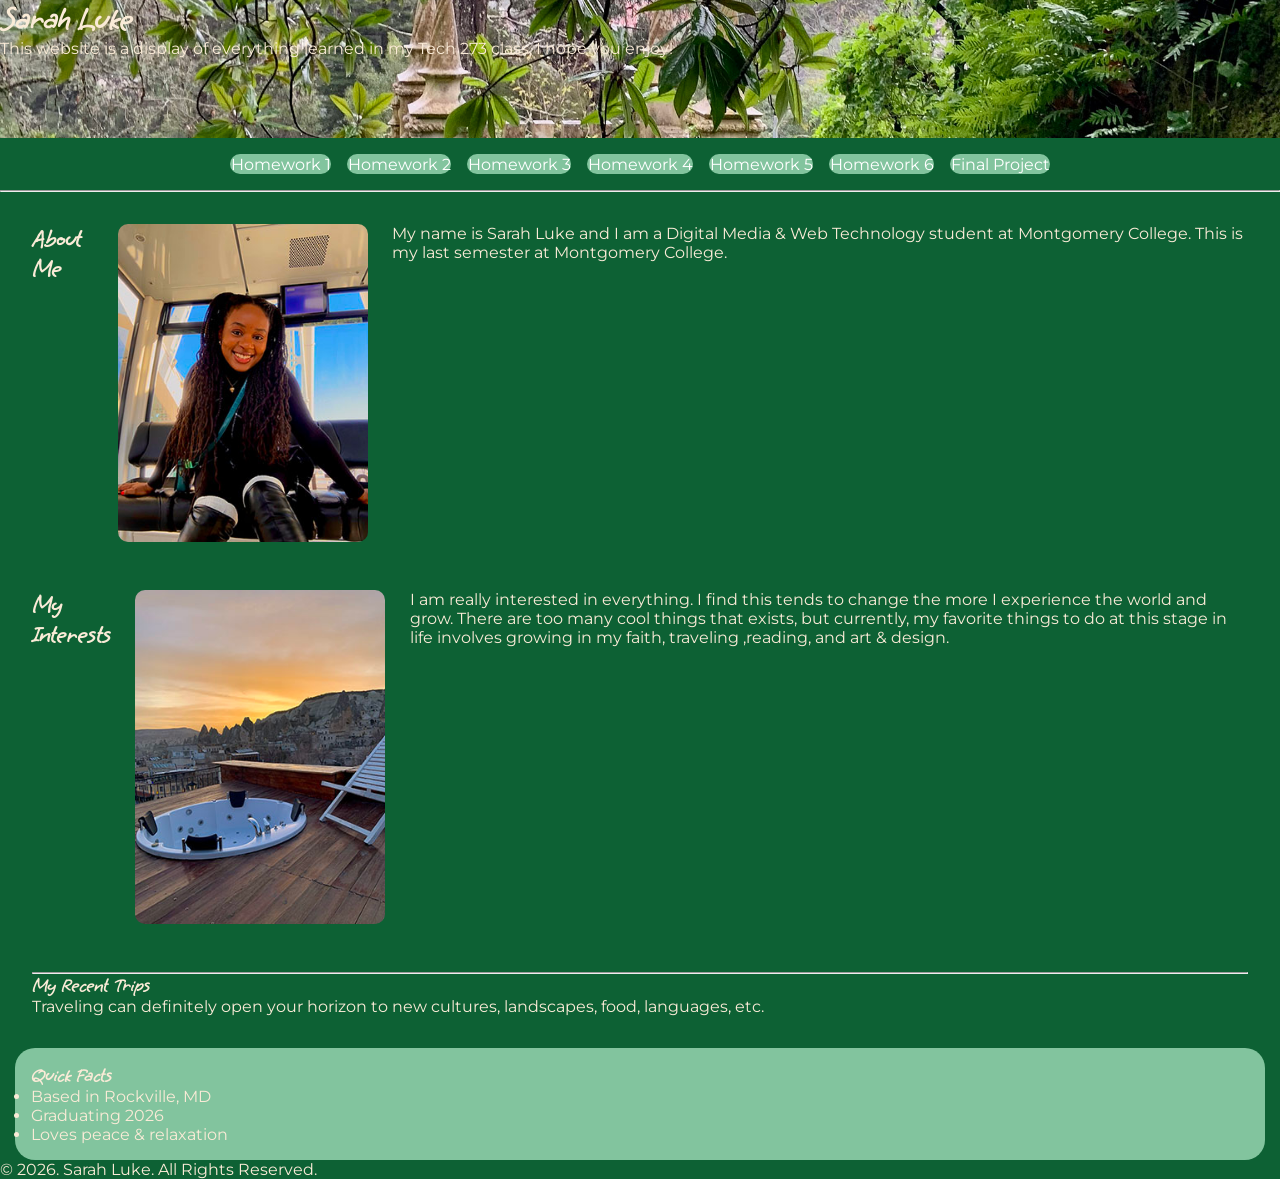
==== index.html @ 8a3a4a16 "Main entry Main entry" ====
<!Doctype html>
<html lang="en-US">
	<head>
		<meta charset="utf-8">
		<meta name="viewport" content="width=device-width, initial-scale=1.0">
		<title>Sarah's Tech273</title>
		
		<!--CSS-->
		<link rel="stylesheet" href="css/main.css">
		
		<!--Google Fonts-->
		<!--Using Google Fonts "Grape Nuts" for some pretty headers and titles and "Montserrat" for body or content-->
		<link rel="preconnect" href="https://fonts.googleapis.com">
		<link rel="preconnect" href="https://fonts.gstatic.com" crossorigin>
		<link href="https://fonts.googleapis.com/css2?family=Grape+Nuts&family=Montserrat:ital,wght@0,100..900;1,100..900&display=swap" rel="stylesheet">
		
	</head>

	<body>
		<header> 
			<h1>Sarah Luke</h1>
			<p>This website is a display of everything learned in my Tech 273 class, I hope you enjoy!</p>
		</header>
		<!--Navigation Bar-->
		<nav>
			<ul>
				<li><a href="index.html">Homework 1</a></li>
				<li><a href="#">Homework 2</a></li>
				<li><a href="#">Homework 3</a></li>
				<li><a href="#">Homework 4</a></li>
				<li><a href="#">Homework 5</a></li>
				<li><a href="#">Homework 6</a></li>
				<li><a href="#">Final Project</a></li>	
			</ul>
		</nav>
		<hr>
	<div class="content-wrapper">
		<main>
		<!-- About Me Section-->
			<section class="about">
				<h2>About Me</h2>
				<img src="images/montreal.jpg" alt="me in Canada">
				<p>My name is Sarah Luke and I am a Digital Media &amp; Web Technology student at Montgomery College. This is my last semester at Montgomery College. </p>
			
			</section>
		
		<!-- Interests Section-->
			<section class="interests">
				<h2>My Interests</h2>
				<img src="images/cappadocia.jpg" alt="Cappadocia, Turkey">
				<p>I am really interested in everything. I find this tends to change the more I experience the world and grow. There are too many cool things that exists, but currently, my favorite things to do at this stage in life involves growing in my faith, traveling ,reading, and art &amp; design.</p>
			</section>
			<hr>		
		<!-- Travel Article-->
			<article>
				<h3> My Recent Trips</h3>
				<p>Traveling can definitely open your horizon to new cultures, landscapes, food, languages, etc. </p>
			</article>
		</main>
	</div>	
		<!--Quick Facts-->
		<aside>
			<h3>Quick Facts</h3>
			<ul>	
				<li>Based in Rockville, MD</li>
				<li>Graduating 2026</li>
				<li>Loves peace &amp; relaxation</li>
			</ul>
		</aside>
		
		<!--Footer-->
		<footer>
			<p>&copy; 2026. Sarah Luke. All Rights Reserved.</p>
		</footer>
	</body>
</html>
---- css/main.css ----
@charset "utf-8";
/* CSS Document */

/*Box-Sizing & Reset*/
*{
	margin: 0;
	padding: 0;
	box-sizing: border-box;
}
/*BODY*/
body{
	background:#0D6134;
	color:antiquewhite;
	font-family:"Montserrat", sans-serif;	
}

h1, h2, h3{
	font-family:"Grape Nuts", cursive;
}

header{
	background-image: url("../images/portugal.jpg");/*this adds an image in the header section*/
	background-repeat: no-repeat;
	background-position:center;
	background-size:cover;
	display: flex;
	flex-direction: column;
	justify-content: flex-end;
	padding-bottom: 5em;
}

/*NAVIGATION*/

nav ul{
	list-style: none;
	display: flex;
	gap: 1em;
	padding: 1em;
	justify-content: center;
}
nav li a{
	display: inline-block;
	padding: .5px .5px;
	background:#82C49E;
	border-radius: 25px;
	text-decoration: none;
	border: 1px beige;
	color: white;
}

nav li a:visited{
	color:#F36A6A;
}

nav li a:hover{
	color: #8EDCD8;
}
/*IMAGES*/

img{
	width: 250px;
	height: auto;
	border-radius: 10px;
}

/*DIV CLASS CONTENT WRAPPER*/
.content-wrapper{
	disply:flex;
	gap: 3em;
	margin: 2em;
}

/*MAIN COLOUMN*/
main{
}
/*FLEXBOX LAYOUT FOR MY SECTIONS*/

/*Section*/
section{
	display:flex;
	align-items: flex-start;
	gap: 1.53em;
	margin-bottom: 3em;
}

/*ABOUT ME*/
.about{
	flex-direction: row; /*image to the righ*/
}

/*INTERESTS*/
.interests {
	flex-direction: row;
}

/*ASIDE*/
aside{
	background:#82C49E;
	padding: 1em;
	margin-left: 15px;
	margin-right: 15px;
	border-radius: 20px;
}
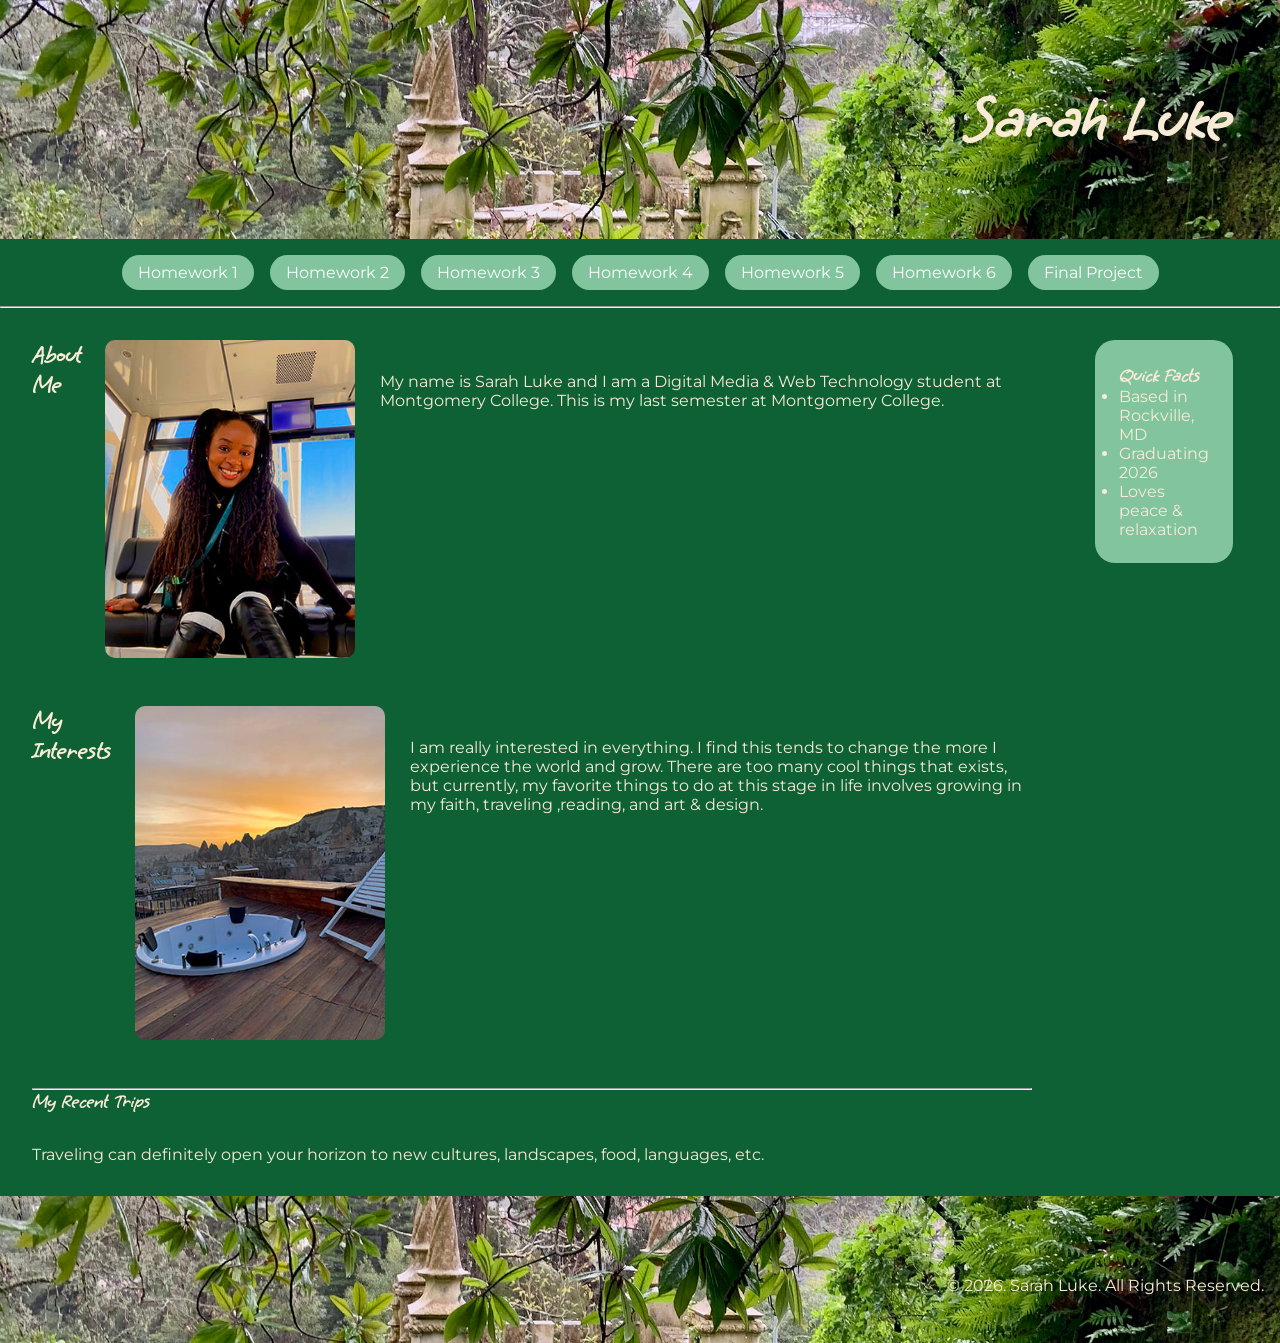
==== commit 2fbf474c: "final homepage final homepage" ====
--- a/index.html
+++ b/index.html
@@ -19,7 +19,6 @@
 	<body>
 		<header> 
 			<h1>Sarah Luke</h1>
-			<p>This website is a display of everything learned in my Tech 273 class, I hope you enjoy!</p>
 		</header>
 		<!--Navigation Bar-->
 		<nav>
@@ -57,7 +56,6 @@
 				<p>Traveling can definitely open your horizon to new cultures, landscapes, food, languages, etc. </p>
 			</article>
 		</main>
-	</div>	
 		<!--Quick Facts-->
 		<aside>
 			<h3>Quick Facts</h3>
@@ -67,6 +65,8 @@
 				<li>Loves peace &amp; relaxation</li>
 			</ul>
 		</aside>
+	</div>	
+		
 		
 		<!--Footer-->
 		<footer>
--- a/css/main.css
+++ b/css/main.css
@@ -18,15 +18,27 @@
 	font-family:"Grape Nuts", cursive;
 }
 
+/*HEADER*/
 header{
 	background-image: url("../images/portugal.jpg");/*this adds an image in the header section*/
 	background-repeat: no-repeat;
 	background-position:center;
 	background-size:cover;
+	position: relative;
 	display: flex;
 	flex-direction: column;
 	justify-content: flex-end;
-	padding-bottom: 5em;
+	padding: 5em 3em;
+}
+
+header h1{
+	font-size: 4em;
+	font-weight: 700;
+	text-align: right;
+}
+
+p{
+	padding-top: 2em;
 }
 
 /*NAVIGATION*/
@@ -40,7 +52,7 @@
 }
 nav li a{
 	display: inline-block;
-	padding: .5px .5px;
+	padding: .5em 1em;
 	background:#82C49E;
 	border-radius: 25px;
 	text-decoration: none;
@@ -65,7 +77,7 @@
 
 /*DIV CLASS CONTENT WRAPPER*/
 .content-wrapper{
-	disply:flex;
+	display:flex;
 	gap: 3em;
 	margin: 2em;
 }
@@ -96,10 +108,24 @@
 /*ASIDE*/
 aside{
 	background:#82C49E;
-	padding: 1em;
+	padding: 1.5em;
 	margin-left: 15px;
 	margin-right: 15px;
 	border-radius: 20px;
+	height: fit-content;
+}
+
+footer{
+	text-align: right;
+	background-image: url("../images/portugal.jpg");/*this adds an image in the header section*/
+	background-repeat: no-repeat;
+	background-position:center;
+	background-size:cover;
+	position: relative;
+	display: flex;
+	flex-direction: column;
+	justify-content: flex-end;
+	padding: 3em 1em;
 }
 
 
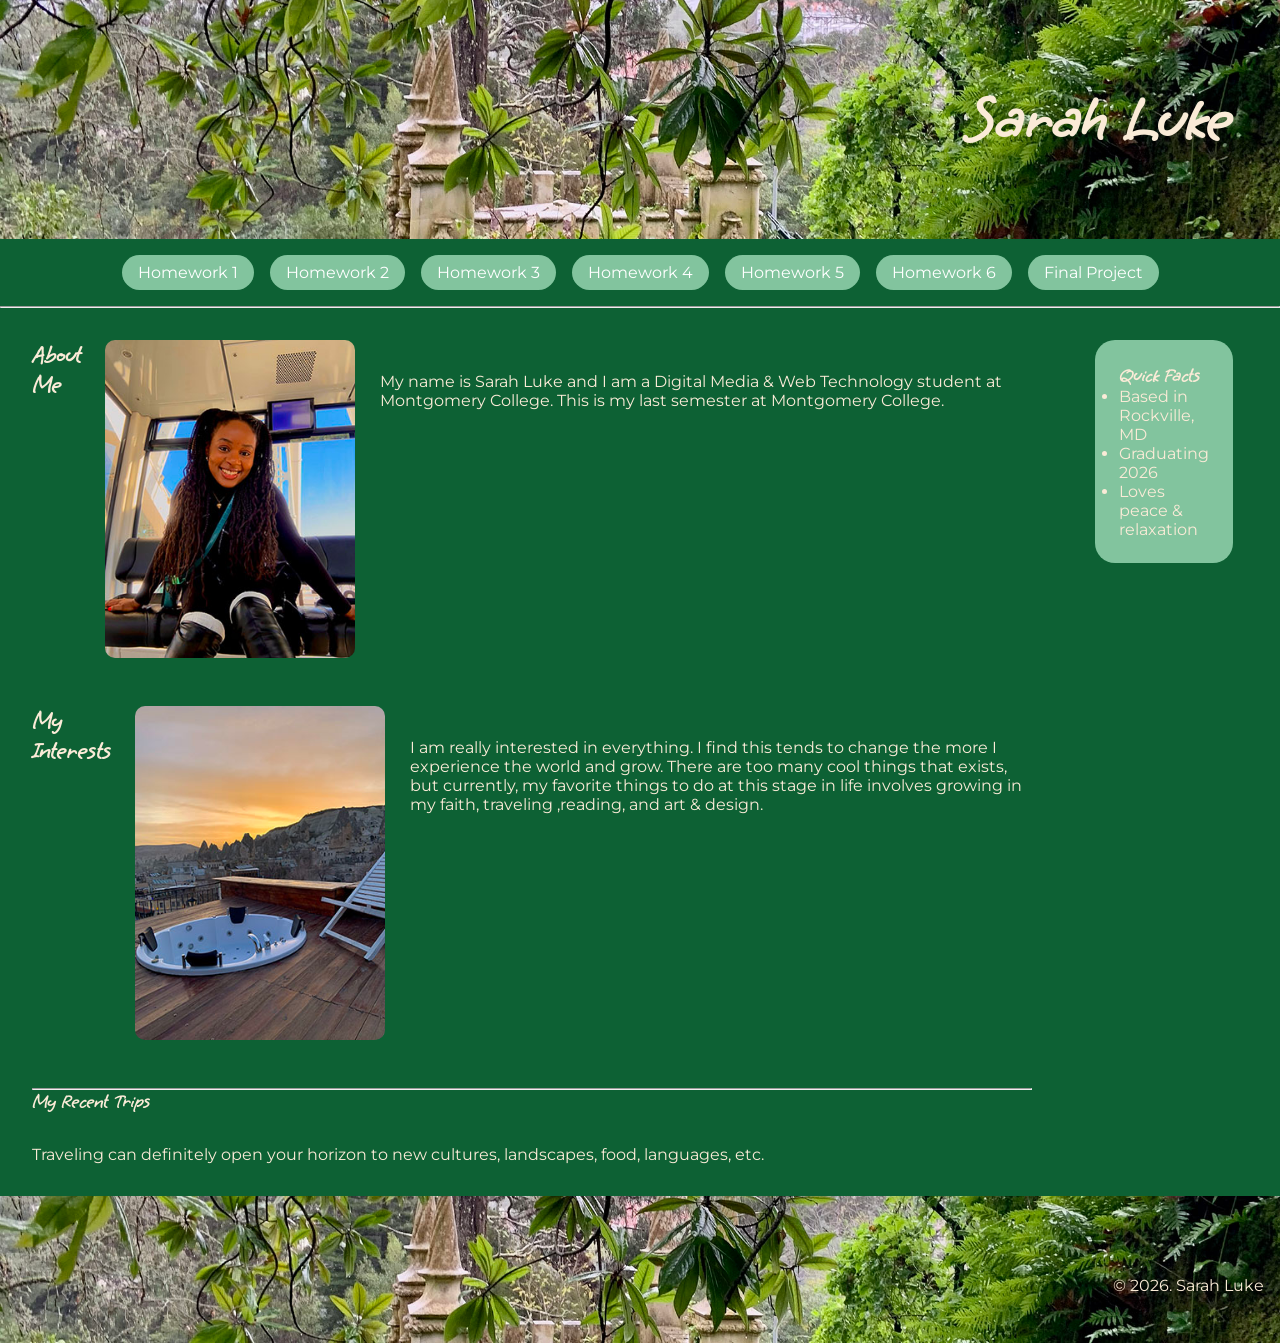
==== commit 14e2caa2: "footer change footer change" ====
--- a/index.html
+++ b/index.html
@@ -70,7 +70,7 @@
 		
 		<!--Footer-->
 		<footer>
-			<p>&copy; 2026. Sarah Luke. All Rights Reserved.</p>
+			<p>&copy; 2026. Sarah Luke</p>
 		</footer>
 	</body>
 </html>
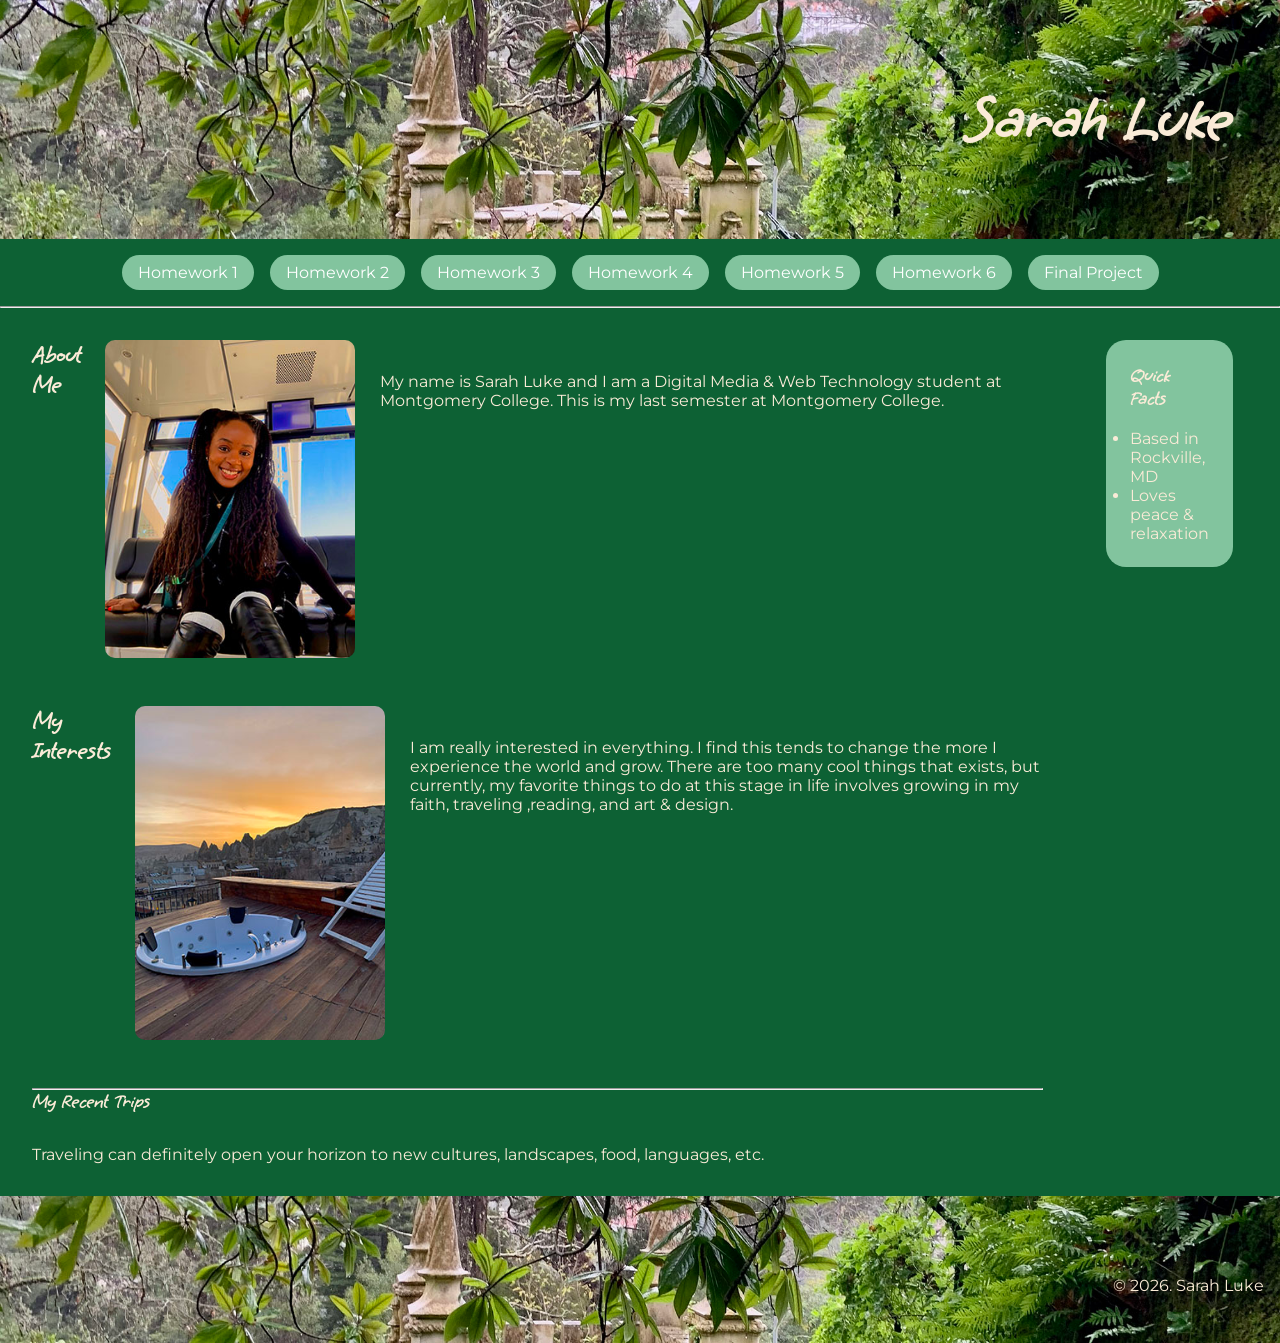
==== commit 8256b864: "Quick facts updated Quick facts updated" ====
--- a/index.html
+++ b/index.html
@@ -59,9 +59,9 @@
 		<!--Quick Facts-->
 		<aside>
 			<h3>Quick Facts</h3>
+			<br>
 			<ul>	
 				<li>Based in Rockville, MD</li>
-				<li>Graduating 2026</li>
 				<li>Loves peace &amp; relaxation</li>
 			</ul>
 		</aside>
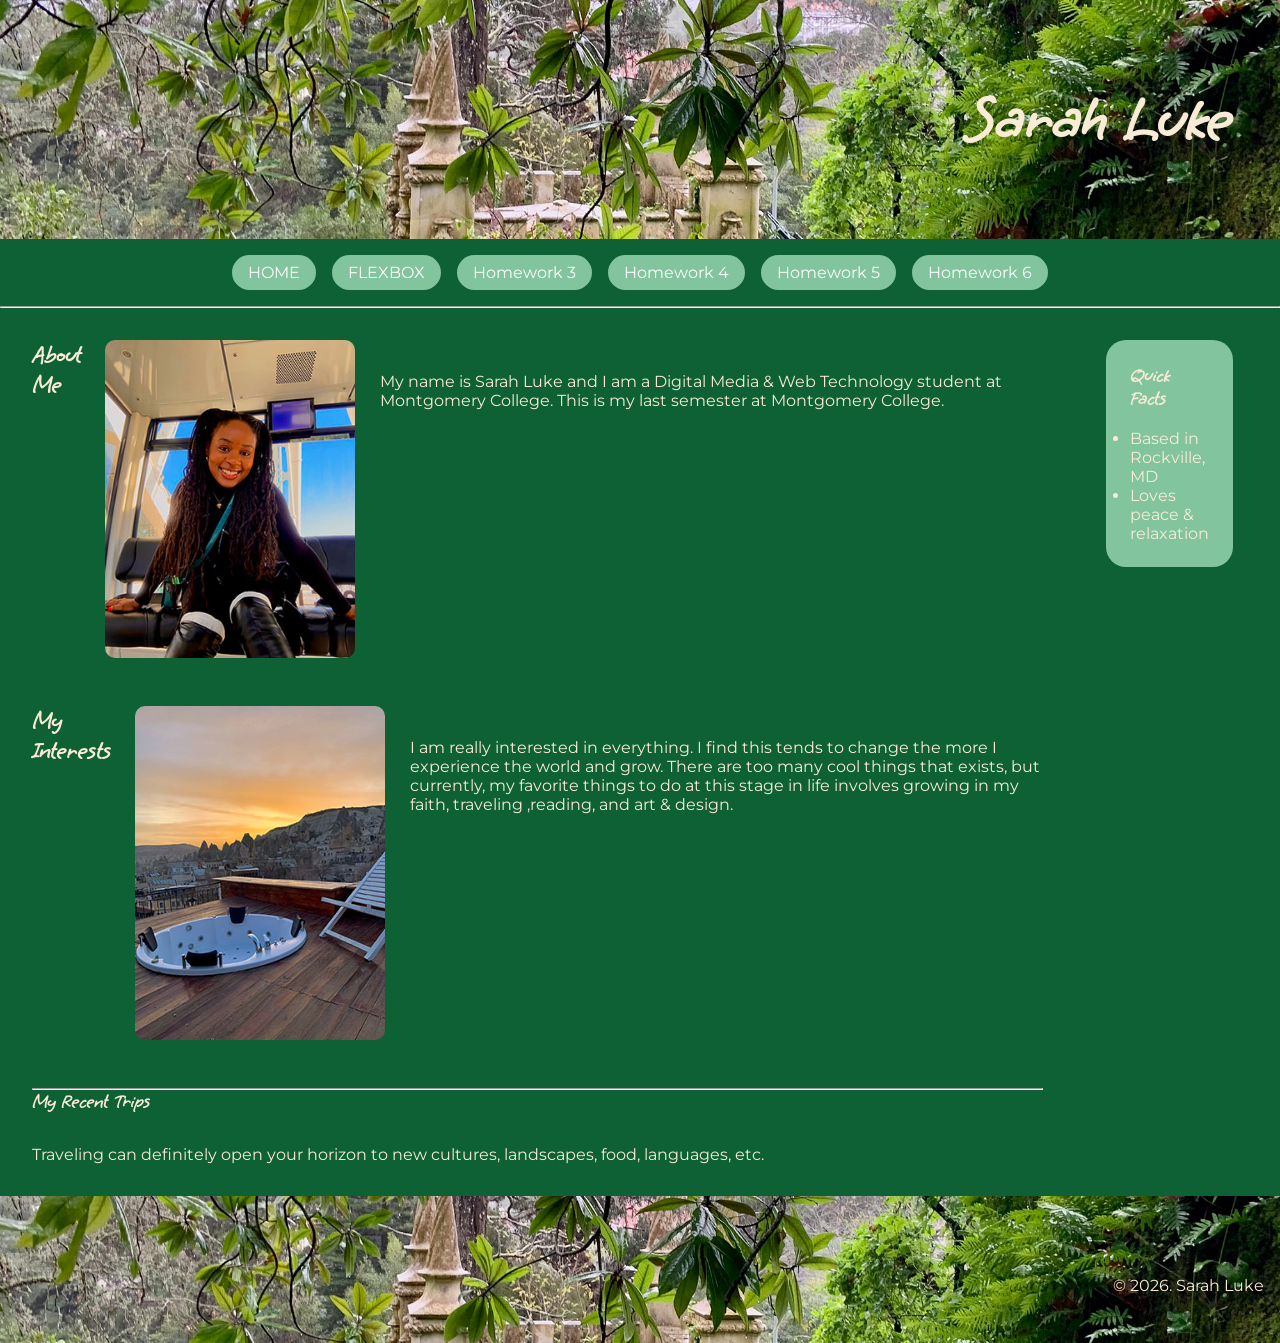
==== commit 6e89a532: "Class Pages added all assignment linked pages and updated navbar" ====
--- a/index.html
+++ b/index.html
@@ -3,10 +3,10 @@
 	<head>
 		<meta charset="utf-8">
 		<meta name="viewport" content="width=device-width, initial-scale=1.0">
-		<title>Sarah's Tech273</title>
+		<title>Homepage</title>
 		
 		<!--CSS-->
-		<link rel="stylesheet" href="css/main.css">
+		<link rel="stylesheet" href="css/main.css"><!--main css for the entire site-->
 		
 		<!--Google Fonts-->
 		<!--Using Google Fonts "Grape Nuts" for some pretty headers and titles and "Montserrat" for body or content-->
@@ -23,13 +23,12 @@
 		<!--Navigation Bar-->
 		<nav>
 			<ul>
-				<li><a href="index.html">Homework 1</a></li>
-				<li><a href="#">Homework 2</a></li>
-				<li><a href="#">Homework 3</a></li>
-				<li><a href="#">Homework 4</a></li>
-				<li><a href="#">Homework 5</a></li>
-				<li><a href="#">Homework 6</a></li>
-				<li><a href="#">Final Project</a></li>	
+				<li><a href="index.html">HOME</a></li>
+				<li><a href="hw2.html">FLEXBOX</a></li>
+				<li><a href="hw3.html">Homework 3</a></li>
+				<li><a href="hw4.html">Homework 4</a></li>
+				<li><a href="hw5.html">Homework 5</a></li>
+				<li><a href="hw6.html">Homework 6</a></li>
 			</ul>
 		</nav>
 		<hr>
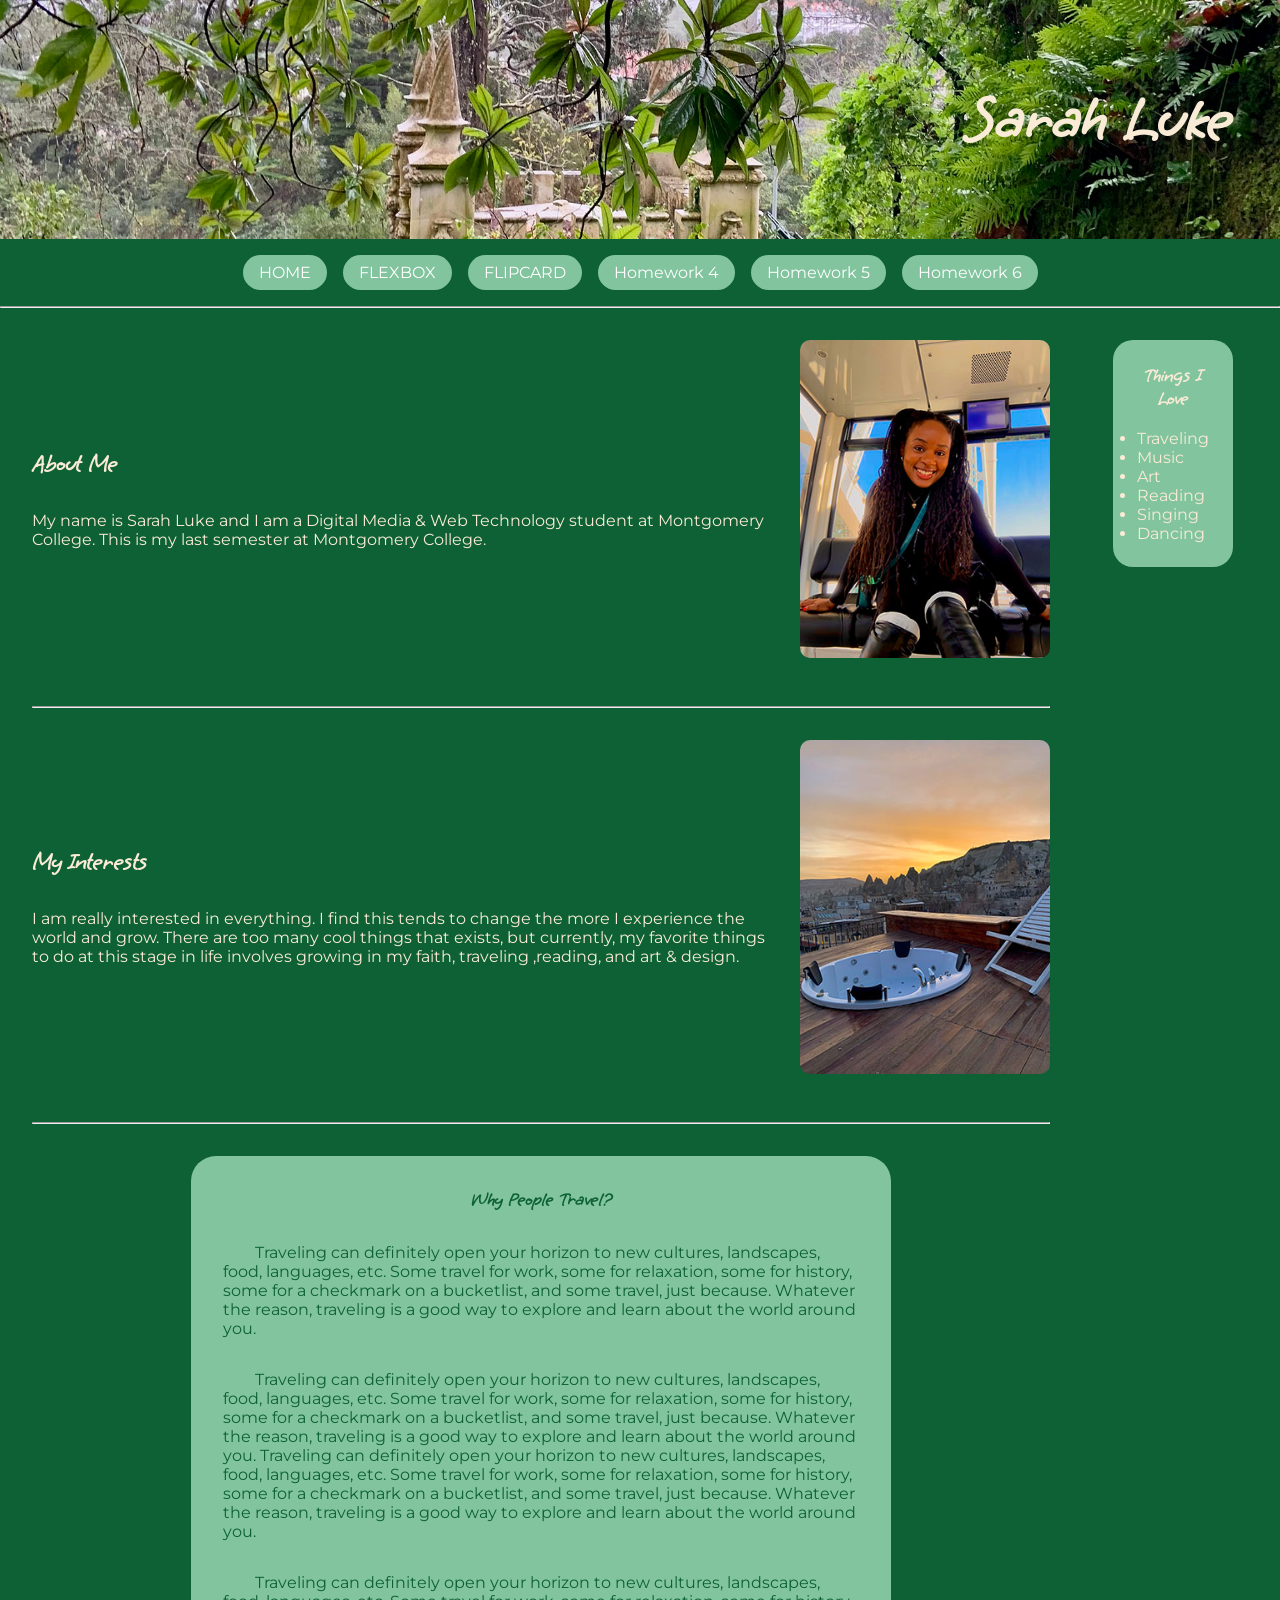
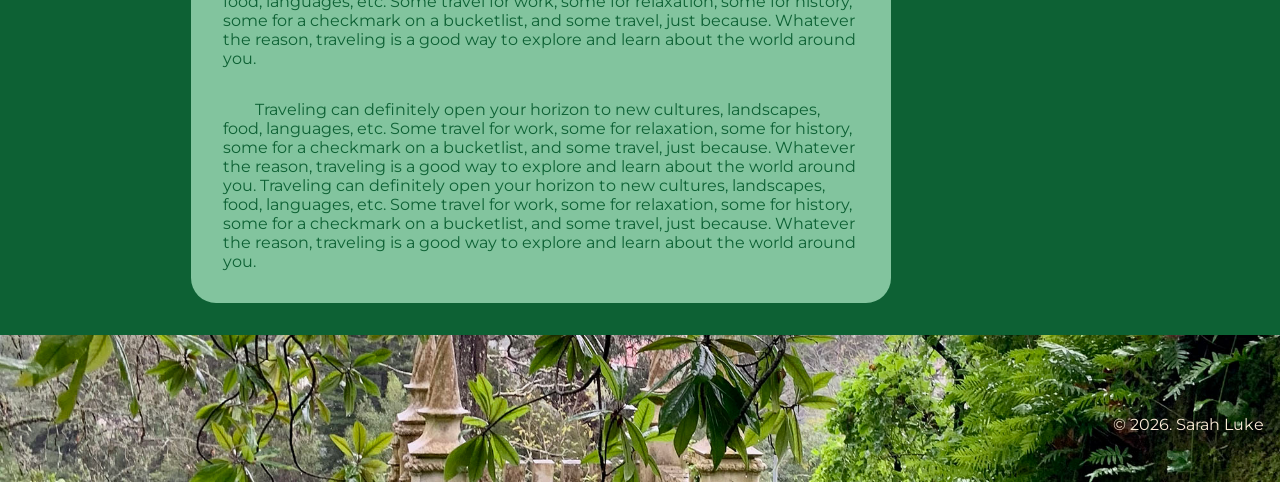
==== commit 56133771: "Add HW 3 & update to HW1 Add HW 3 & update to HW1" ====
--- a/index.html
+++ b/index.html
@@ -25,43 +25,59 @@
 			<ul>
 				<li><a href="index.html">HOME</a></li>
 				<li><a href="hw2.html">FLEXBOX</a></li>
-				<li><a href="hw3.html">Homework 3</a></li>
+				<li><a href="hw3.html">FLIPCARD</a></li>
 				<li><a href="hw4.html">Homework 4</a></li>
 				<li><a href="hw5.html">Homework 5</a></li>
 				<li><a href="hw6.html">Homework 6</a></li>
 			</ul>
 		</nav>
-		<hr>
+		<hr><!--horizonatal line for asthethic purposes-->
 	<div class="content-wrapper">
 		<main>
 		<!-- About Me Section-->
 			<section class="about">
-				<h2>About Me</h2>
+				<div class="text">
+					<h2>About Me</h2>
+					<p>My name is Sarah Luke and I am a Digital Media &amp; Web Technology student at Montgomery College. This is my last semester at Montgomery College. </p>
+				</div>
 				<img src="images/montreal.jpg" alt="me in Canada">
-				<p>My name is Sarah Luke and I am a Digital Media &amp; Web Technology student at Montgomery College. This is my last semester at Montgomery College. </p>
-			
 			</section>
+			<hr>
 		
 		<!-- Interests Section-->
 			<section class="interests">
-				<h2>My Interests</h2>
+				<div class="text">
+					<h2>My Interests</h2>
+					<p>I am really interested in everything. I find this tends to change the more I experience the world and grow. There are too many cool things that exists, but currently, my favorite things to do at this stage in life involves growing in my faith, traveling ,reading, and art &amp; design.</p>
+				</div>
 				<img src="images/cappadocia.jpg" alt="Cappadocia, Turkey">
-				<p>I am really interested in everything. I find this tends to change the more I experience the world and grow. There are too many cool things that exists, but currently, my favorite things to do at this stage in life involves growing in my faith, traveling ,reading, and art &amp; design.</p>
 			</section>
 			<hr>		
 		<!-- Travel Article-->
 			<article>
-				<h3> My Recent Trips</h3>
-				<p>Traveling can definitely open your horizon to new cultures, landscapes, food, languages, etc. </p>
+				<h3> Why People Travel?</h3>
+				
+				<p>Traveling can definitely open your horizon to new cultures, landscapes, food, languages, etc. Some travel for work, some for relaxation, some for history, some for a checkmark on a bucketlist, and some travel, just because. Whatever the reason, traveling is a good way to explore and learn about the world around you. </p>
+				
+				<p>Traveling can definitely open your horizon to new cultures, landscapes, food, languages, etc. Some travel for work, some for relaxation, some for history, some for a checkmark on a bucketlist, and some travel, just because. Whatever the reason, traveling is a good way to explore and learn about the world around you. Traveling can definitely open your horizon to new cultures, landscapes, food, languages, etc. Some travel for work, some for relaxation, some for history, some for a checkmark on a bucketlist, and some travel, just because. Whatever the reason, traveling is a good way to explore and learn about the world around you. </p>
+				
+				<p>Traveling can definitely open your horizon to new cultures, landscapes, food, languages, etc. Some travel for work, some for relaxation, some for history, some for a checkmark on a bucketlist, and some travel, just because. Whatever the reason, traveling is a good way to explore and learn about the world around you. </p>
+				
+				<p>Traveling can definitely open your horizon to new cultures, landscapes, food, languages, etc. Some travel for work, some for relaxation, some for history, some for a checkmark on a bucketlist, and some travel, just because. Whatever the reason, traveling is a good way to explore and learn about the world around you. Traveling can definitely open your horizon to new cultures, landscapes, food, languages, etc. Some travel for work, some for relaxation, some for history, some for a checkmark on a bucketlist, and some travel, just because. Whatever the reason, traveling is a good way to explore and learn about the world around you. </p>
 			</article>
 		</main>
 		<!--Quick Facts-->
 		<aside>
-			<h3>Quick Facts</h3>
+			<h3>Things I Love</h3>
 			<br>
 			<ul>	
-				<li>Based in Rockville, MD</li>
-				<li>Loves peace &amp; relaxation</li>
+				<li>Traveling</li>
+				<li>Music</li>
+				<li>Art</li>
+				<li>Reading</li>
+				<li>Singing</li>
+				<li>Dancing</li>
+
 			</ul>
 		</aside>
 	</div>	
--- a/css/main.css
+++ b/css/main.css
@@ -1,11 +1,11 @@
 @charset "utf-8";
 /* CSS Document */
 
-/*Box-Sizing & Reset*/
+/*BOX SIZING & RESET*/
 *{
-	margin: 0;
-	padding: 0;
-	box-sizing: border-box;
+	margin: 0; /*removes default margins*/
+	padding: 0; /*removes default padding*/
+	box-sizing: border-box; /*includes padding and border in the width and height*/
 }
 /*BODY*/
 body{
@@ -14,19 +14,34 @@
 	font-family:"Montserrat", sans-serif;	
 }
 
+/*ARTICLE*/
+article{
+	background-color: #82C49E;
+	color: #0D6134;
+	border-radius: 25px; /*rounds corners*/
+	margin: 0 auto; /*centers my article horizontally*/
+	max-width: 700px; /*makes article readable on large screens*/
+	padding: 2em;
+	margin-top: 2em;
+}
+
+/*HEADINGS*/
 h1, h2, h3{
 	font-family:"Grape Nuts", cursive;
 }
 
+h3{
+	text-align: center;
+}
 /*HEADER*/
 header{
 	background-image: url("../images/portugal.jpg");/*this adds an image in the header section*/
-	background-repeat: no-repeat;
+	background-repeat: no-repeat; /*stops image from repeating and looking like tiles*/
 	background-position:center;
-	background-size:cover;
+	background-size:cover; /*makes image fill the header*/
 	position: relative;
 	display: flex;
-	flex-direction: column;
+	flex-direction: column; 
 	justify-content: flex-end;
 	padding: 5em 3em;
 }
@@ -39,6 +54,12 @@
 
 p{
 	padding-top: 2em;
+}
+
+article p{
+		text-indent: 2em;
+		
+
 }
 
 /*NAVIGATION*/
@@ -97,12 +118,20 @@
 
 /*ABOUT ME*/
 .about{
-	flex-direction: row; /*image to the righ*/
+	display: flex;
+	gap: 2em;
+	align-items: center;
 }
 
+.about .text {
+	flex: 1;
+}
 /*INTERESTS*/
 .interests {
-	flex-direction: row;
+	display: flex;
+	gap: 2em;
+	align-items: center;
+	margin-top: 2em;
 }
 
 /*ASIDE*/
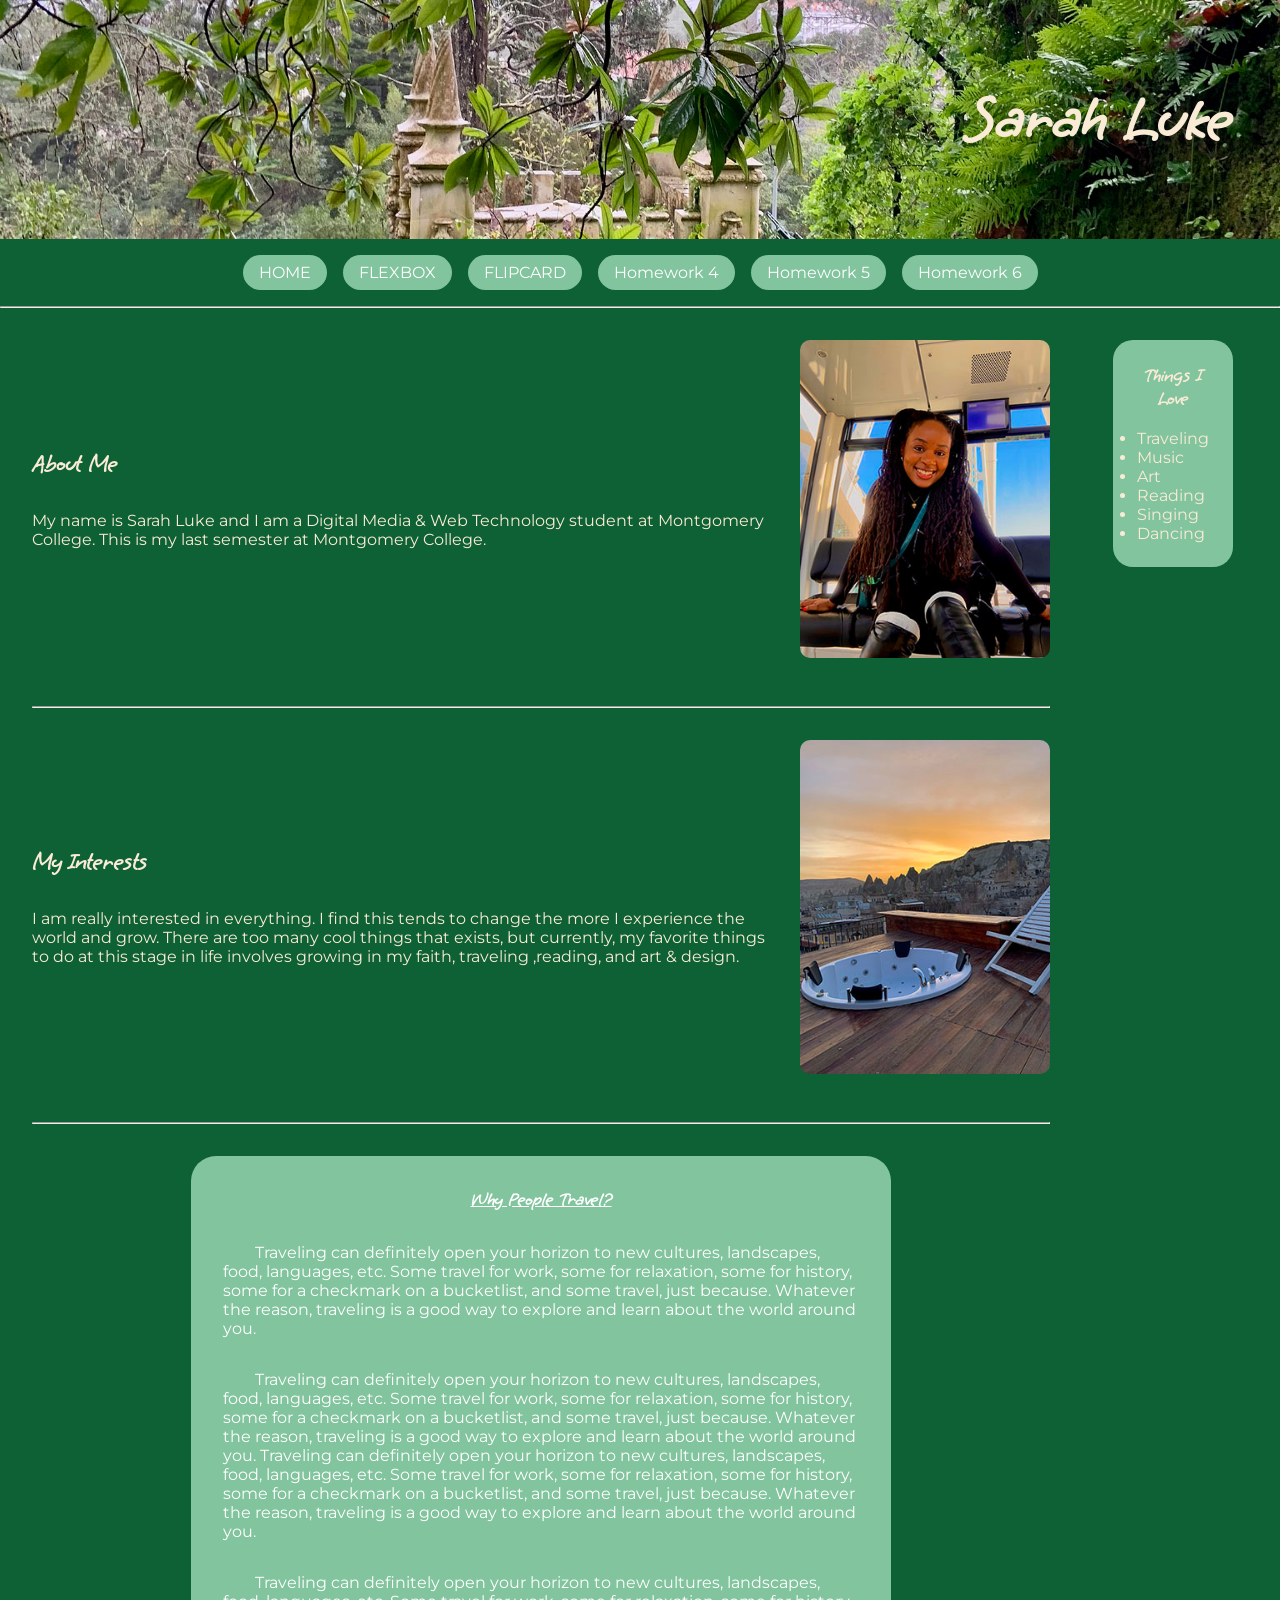
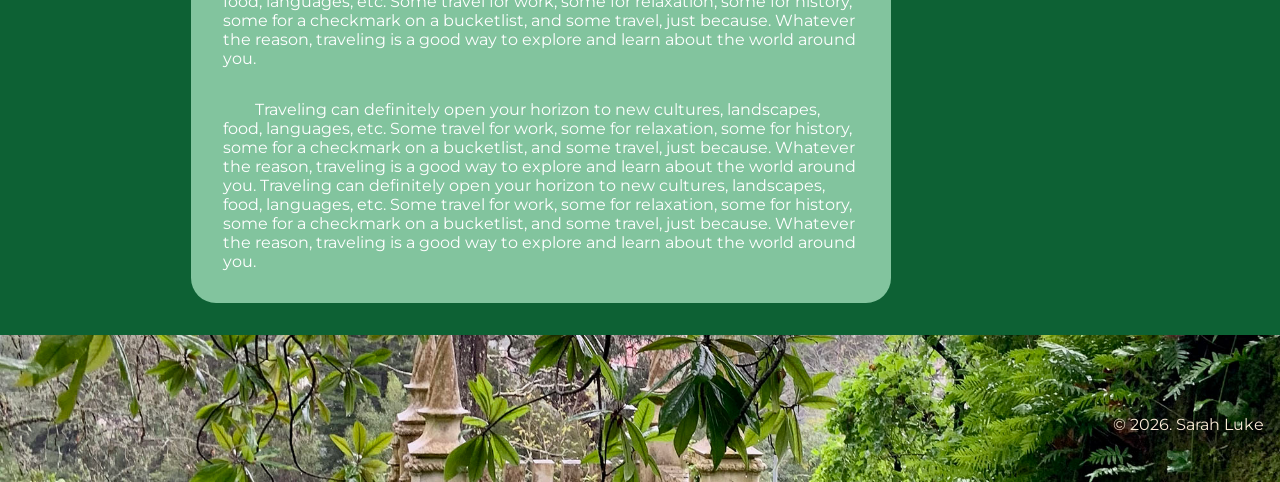
==== commit 9fdc3ded: "hw 1 changing overall background color and font colors of article" ====
--- a/index.html
+++ b/index.html
@@ -55,7 +55,7 @@
 			<hr>		
 		<!-- Travel Article-->
 			<article>
-				<h3> Why People Travel?</h3>
+				<h3><u>Why People Travel?</u></h3>
 				
 				<p>Traveling can definitely open your horizon to new cultures, landscapes, food, languages, etc. Some travel for work, some for relaxation, some for history, some for a checkmark on a bucketlist, and some travel, just because. Whatever the reason, traveling is a good way to explore and learn about the world around you. </p>
 				
--- a/css/main.css
+++ b/css/main.css
@@ -17,7 +17,7 @@
 /*ARTICLE*/
 article{
 	background-color: #82C49E;
-	color: #0D6134;
+	color: white;
 	border-radius: 25px; /*rounds corners*/
 	margin: 0 auto; /*centers my article horizontally*/
 	max-width: 700px; /*makes article readable on large screens*/
@@ -58,8 +58,6 @@
 
 article p{
 		text-indent: 2em;
-		
-
 }
 
 /*NAVIGATION*/
